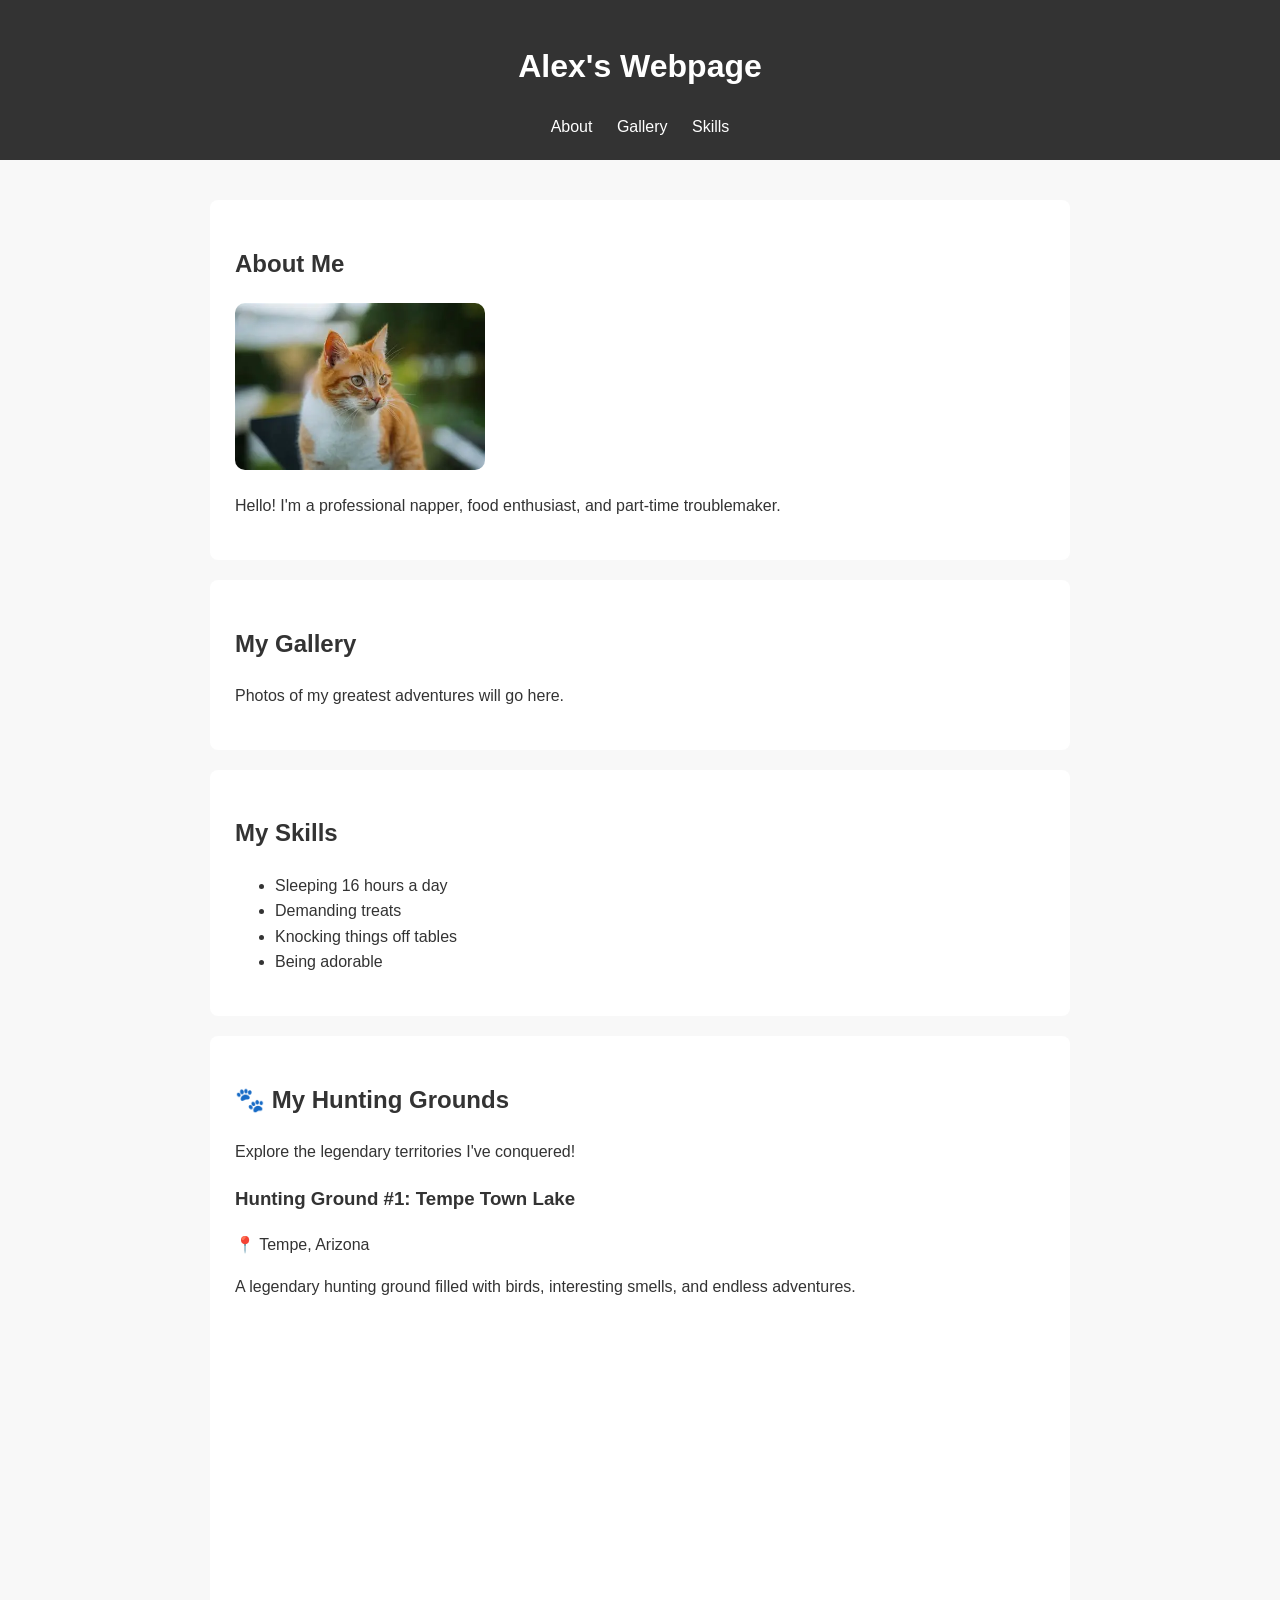
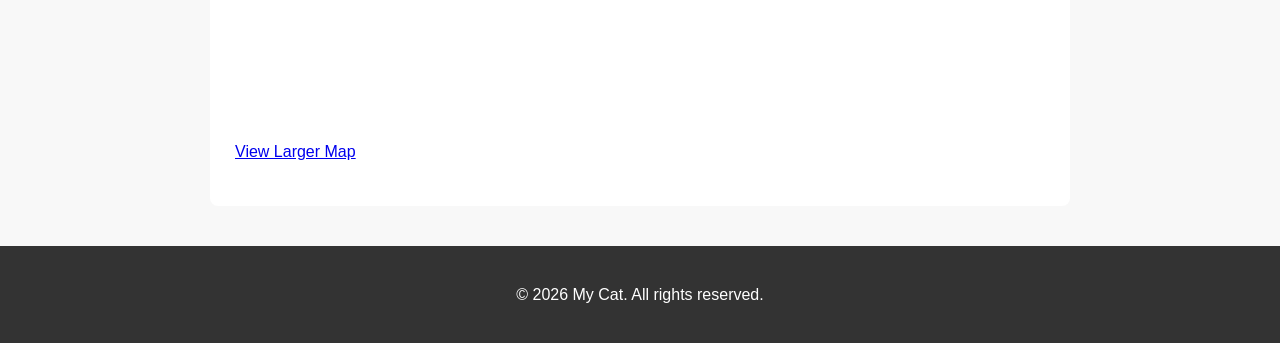
==== index.html @ f4e45e98 "First git CMD Commit" ====
<!DOCTYPE html>
<html lang="en">
<head>
    <meta charset="UTF-8">
    <meta name="viewport" content="width=device-width, initial-scale=1.0">
    <title>My Cat's Portfolio</title>
    <link rel="stylesheet" href="style.css">
</head>
<body>

    <header>
        <h1>Alex's Webpage</h1>
        <nav>
            <a href="#about">About</a>
            <a href="#gallery">Gallery</a>
            <a href="#skills">Skills</a>
        </nav>
    </header>

    <main>
        <section id="about">
            <h2>About Me</h2>
            <img src="cat.jpg" alt="My adorable cat" width="250">
            <p>Hello! I'm a professional napper, food enthusiast, and part-time troublemaker.</p>
        </section>

        <section id="gallery">
            <h2>My Gallery</h2>
            <p>Photos of my greatest adventures will go here.</p>
        </section>

        <section id="skills">
            <h2>My Skills</h2>
            <ul>
                <li>Sleeping 16 hours a day</li>
                <li>Demanding treats</li>
                <li>Knocking things off tables</li>
                <li>Being adorable</li>
            </ul>
        </section>

        
        <section id="hunting-grounds">
            <h2>🐾 My Hunting Grounds</h2>
            <p>Explore the legendary territories I've conquered!</p>

            <article class="hunting-location">
                <h3>Hunting Ground #1: Tempe Town Lake</h3>
                <p>📍 Tempe, Arizona</p>
                <p>
                    A legendary hunting ground filled with birds,
                    interesting smells, and endless adventures.
                </p>

                <iframe
                    title="Map of Tempe Town Lake"
                    width="100%"
                    height="400"
                    style="border: 0; border-radius: 10px;"
                    loading="lazy"
                    src="
                    ">
                </iframe>

                <p>
                    <a href="https://www.openstreetmap.org/?mlat=33.43222&amp;mlon=-111.93194#map=15/33.43222/-111.93194"
                    target="_blank" rel="noopener noreferrer">
                        View Larger Map
                    </a>
                </p>
            </article>
        </section>

    </main>

    <footer>
        <p>&copy; 2026 My Cat. All rights reserved.</p>
    </footer>

</body>
</html>
---- style.css ----
* {
    box-sizing: border-box;
}

body {
    font-family: Arial, sans-serif;
    margin: 0;
    padding: 0;
    background-color: #f8f8f8;
    color: #333;
    line-height: 1.6;
}

header {
    background-color: #333;
    color: white;
    padding: 20px;
    text-align: center;
}

nav a {
    color: white;
    margin: 0 10px;
    text-decoration: none;
}

nav a:hover {
    text-decoration: underline;
}

main {
    max-width: 900px;
    margin: 40px auto;
    padding: 0 20px;
}

section {
    background-color: white;
    padding: 25px;
    margin-bottom: 20px;
    border-radius: 8px;
}

img {
    max-width: 100%;
    height: auto;
    border-radius: 10px;
}

footer {
    text-align: center;
    padding: 20px;
    background-color: #333;
    color: white;
}
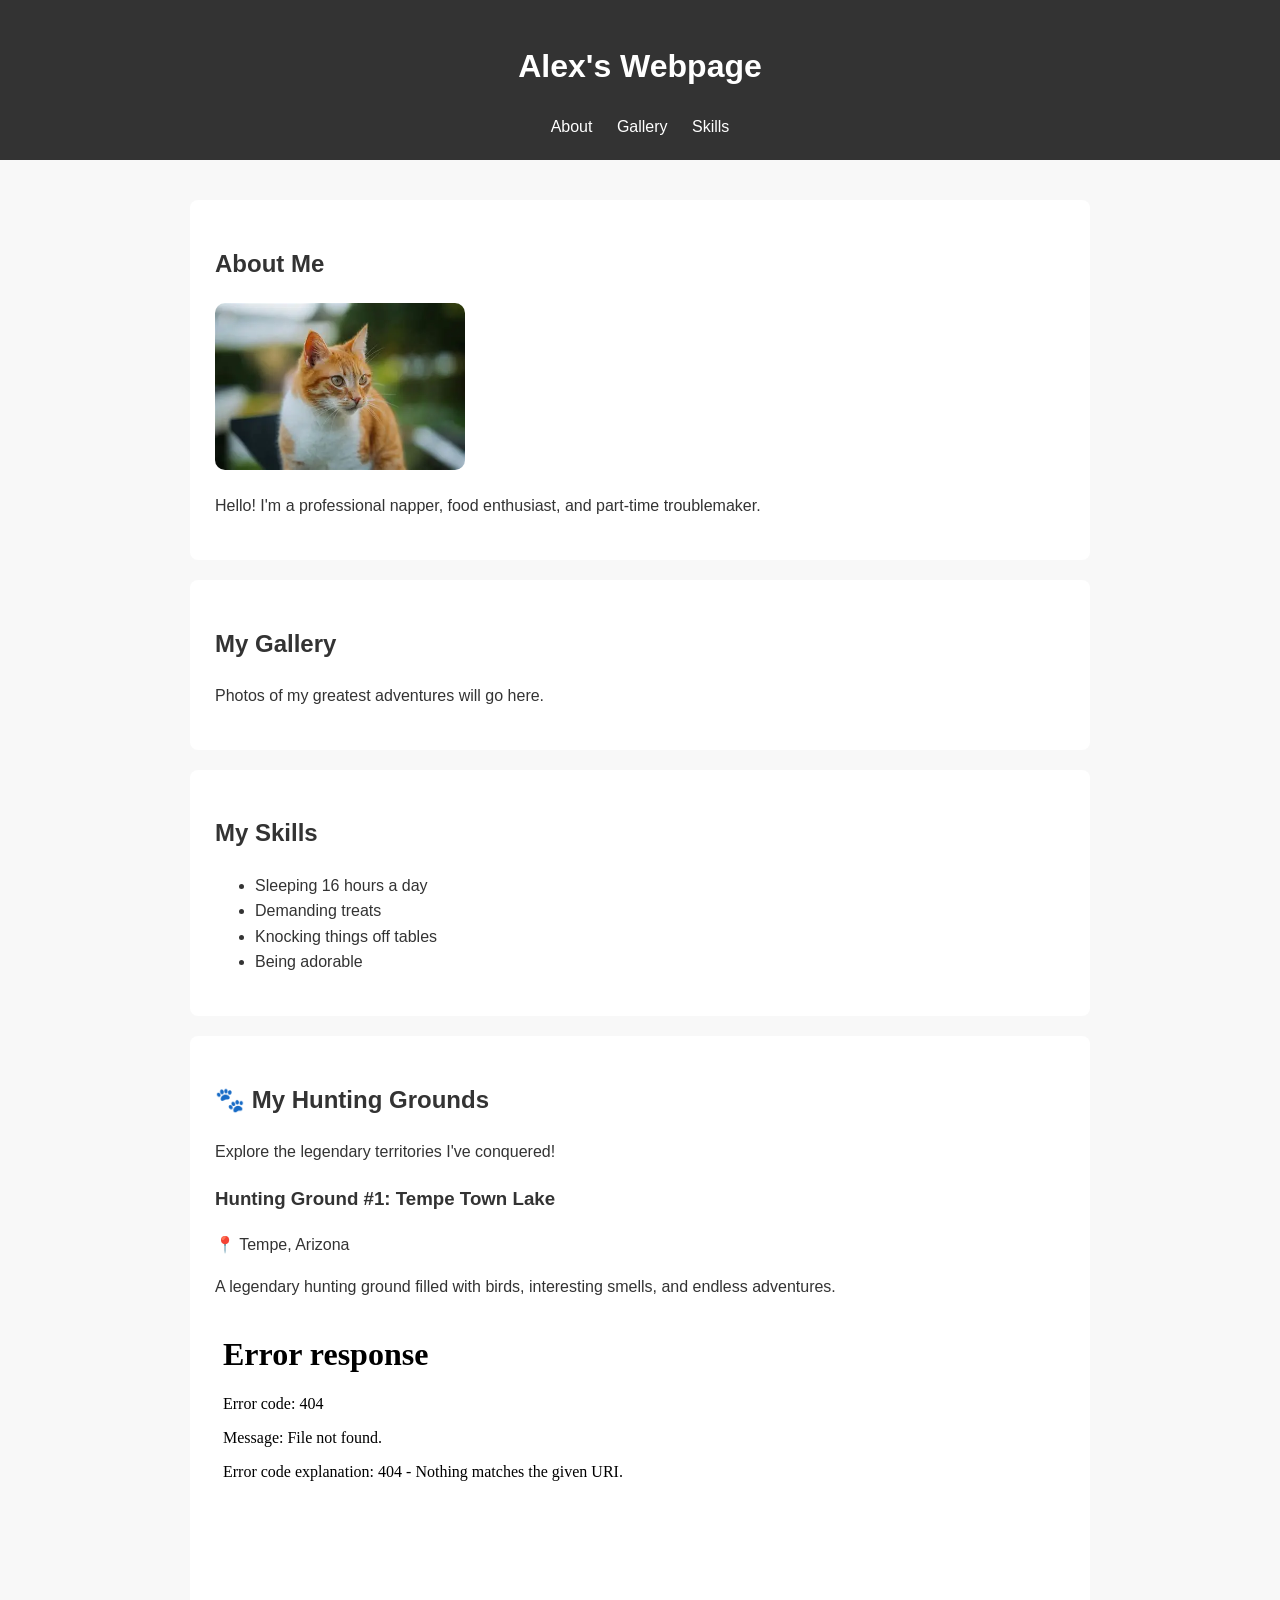
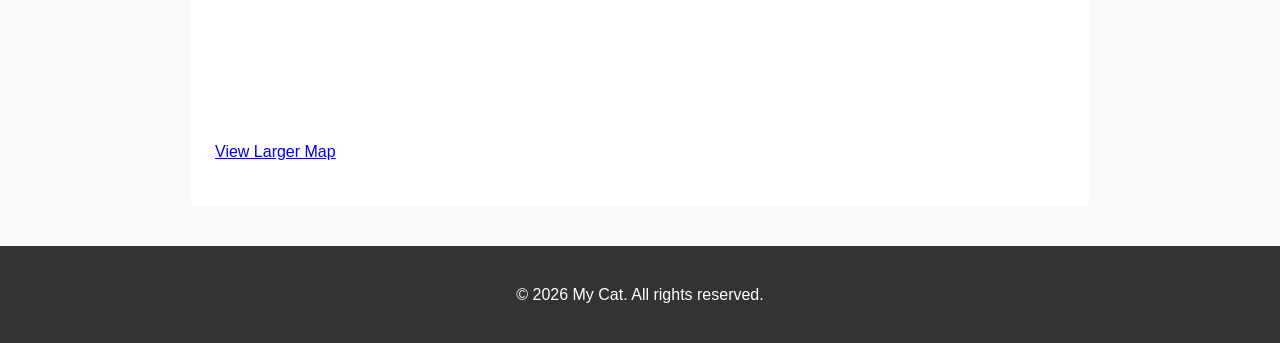
==== commit fb485d5f: "Fixed map problem" ====
--- a/index.html
+++ b/index.html
@@ -60,7 +60,7 @@
                     style="border: 0; border-radius: 10px;"
                     loading="lazy"
                     src="
-                    ">
+                    src="https://www.openstreetmap.org/export/embed.html?bbox=-111.955%2C33.423%2C-111.908%2C33.443&amp;layer=mapnik&amp;marker=33.43222%2C-111.93194">
                 </iframe>
 
                 <p>
--- a/style.css
+++ b/style.css
@@ -1,3 +1,4 @@
+<<<<<<< HEAD
 
 * {
     box-sizing: border-box;
@@ -54,3 +55,61 @@
     background-color: #333;
     color: white;
 }
+=======
+
+* {
+    box-sizing: border-box;
+}
+
+body {
+    font-family: Arial, sans-serif;
+    margin: 0;
+    padding: 0;
+    background-color: #f8f8f8;
+    color: #333;
+    line-height: 1.6;
+}
+
+header {
+    background-color: #333;
+    color: white;
+    padding: 20px;
+    text-align: center;
+}
+
+nav a {
+    color: white;
+    margin: 0 10px;
+    text-decoration: none;
+}
+
+nav a:hover {
+    text-decoration: underline;
+}
+
+main {
+    max-width: 900px;
+    margin: 40px auto;
+    padding: 0 20px;
+}
+
+section {
+    background-color: white;
+    padding: 25px;
+    margin-bottom: 20px;
+    border-radius: 8px;
+}
+
+img {
+    max-width: 100%;
+    height: auto;
+    border-radius: 10px;
+}
+
+footer {
+    text-align: center;
+    padding: 20px;
+    background-color: #333;
+    color: white;
+}
+>>>>>>> 381b8f2b52e9a39c36378bc8762e644c245641f3
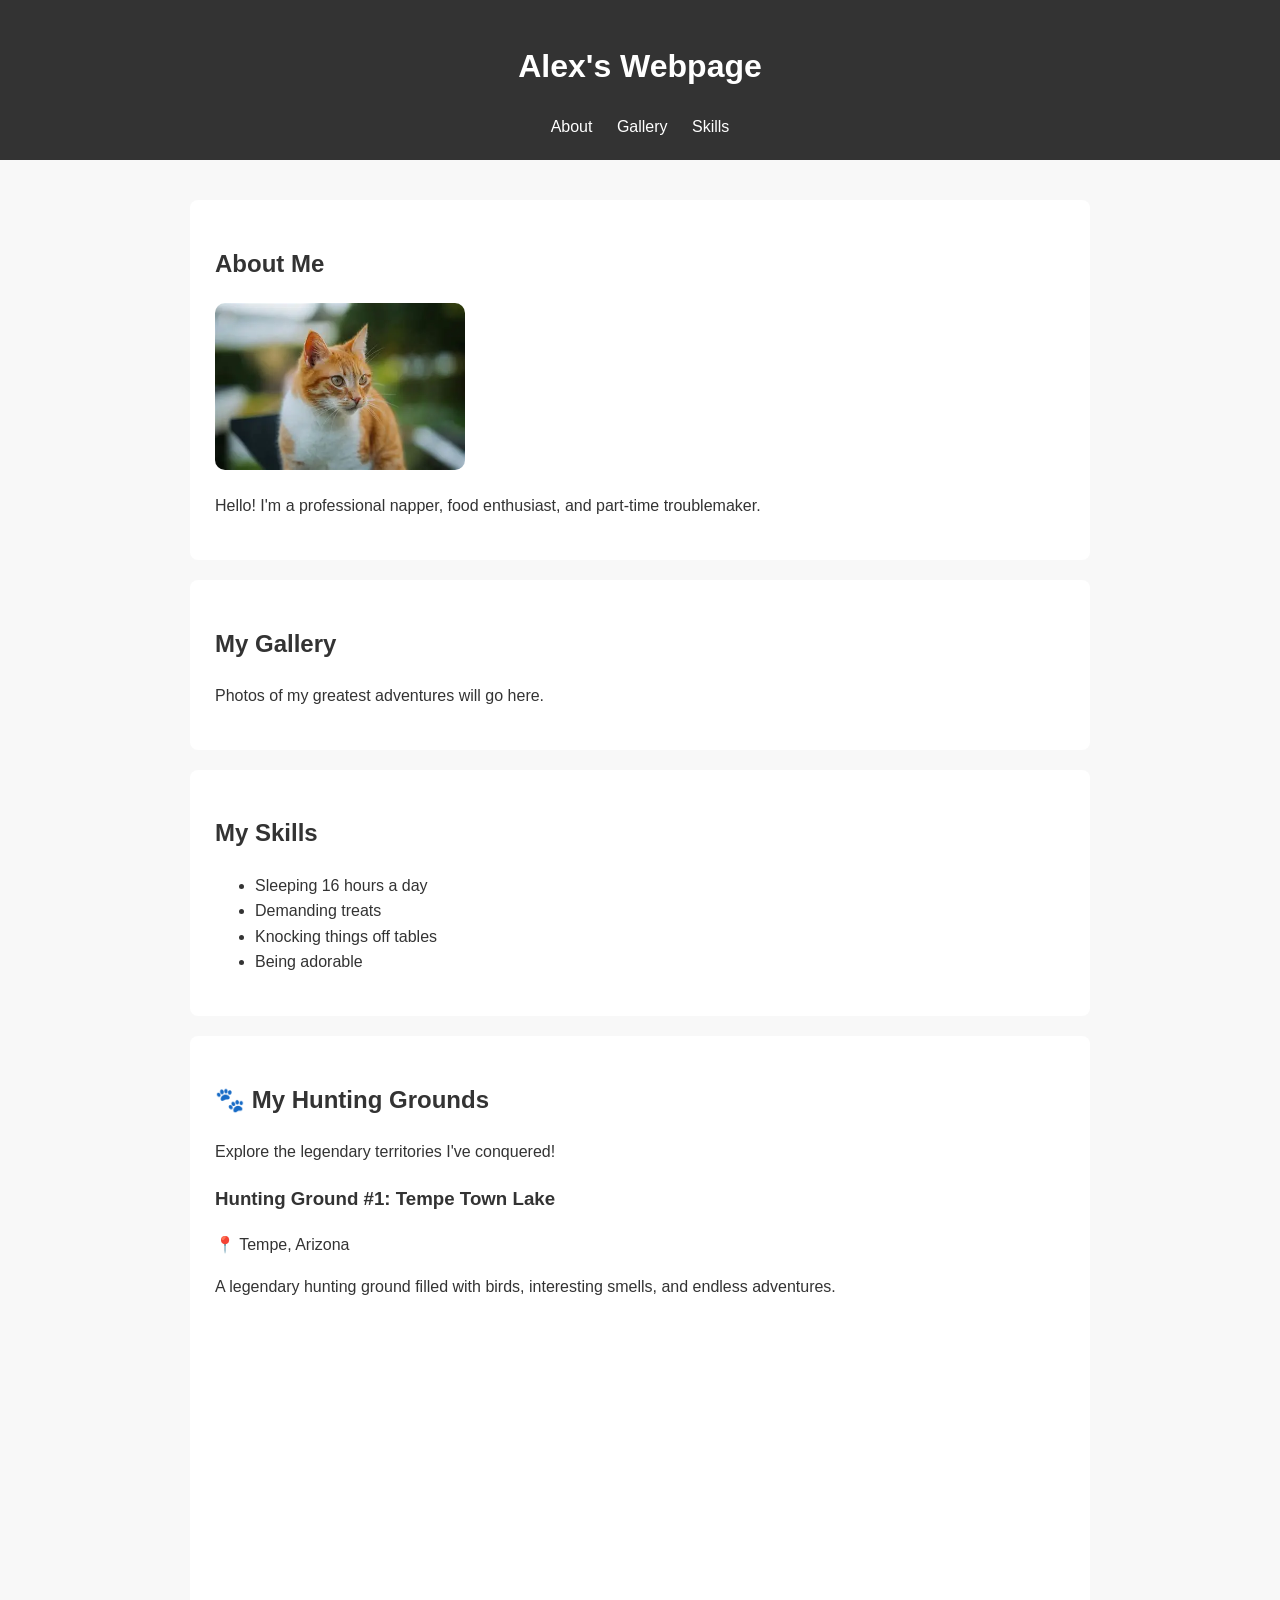
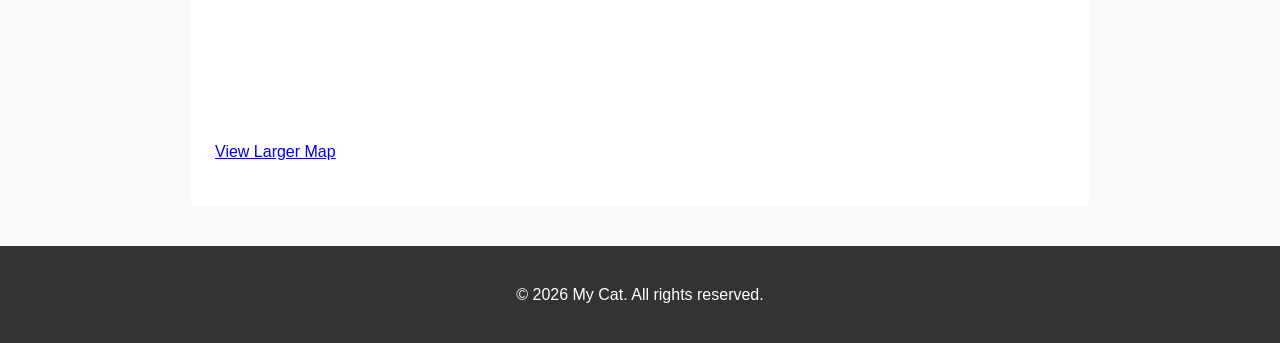
==== commit e2981c04: "Fixed map v2" ====
--- a/index.html
+++ b/index.html
@@ -59,7 +59,6 @@
                     height="400"
                     style="border: 0; border-radius: 10px;"
                     loading="lazy"
-                    src="
                     src="https://www.openstreetmap.org/export/embed.html?bbox=-111.955%2C33.423%2C-111.908%2C33.443&amp;layer=mapnik&amp;marker=33.43222%2C-111.93194">
                 </iframe>
 
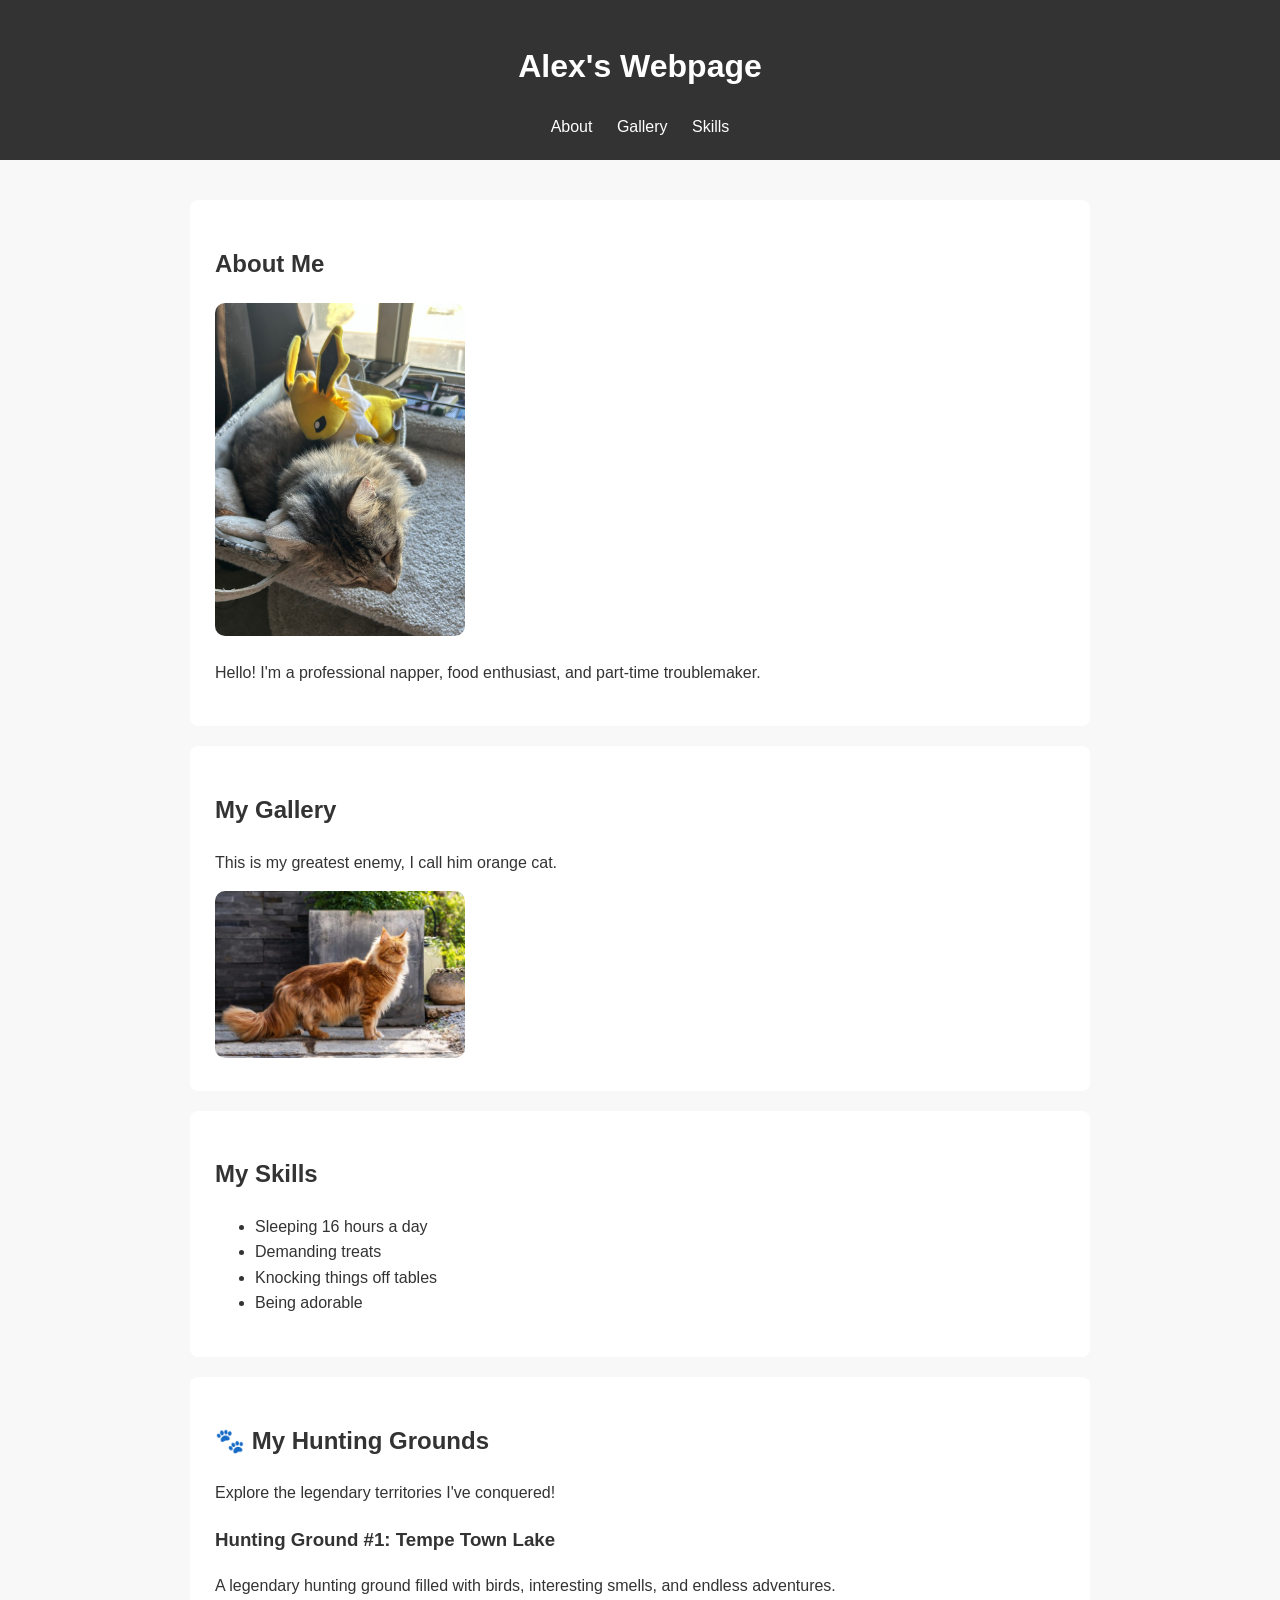
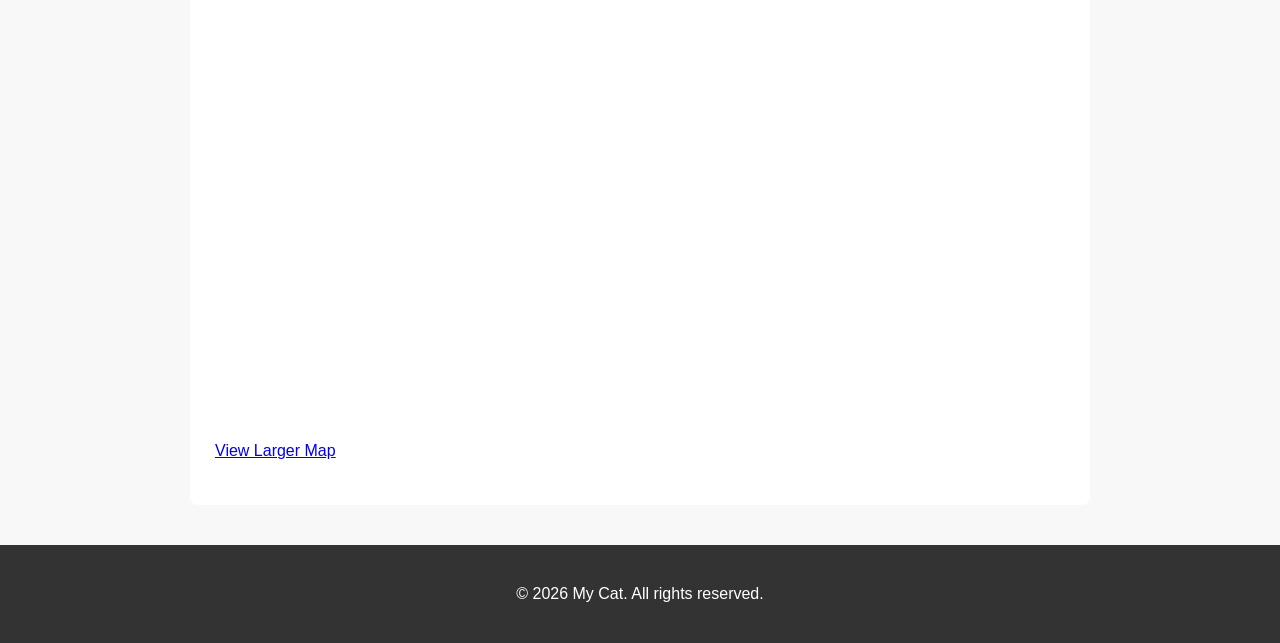
==== commit 54efd0f7: "Added picture of cat and enemy section" ====
--- a/index.html
+++ b/index.html
@@ -21,13 +21,14 @@
     <main>
         <section id="about">
             <h2>About Me</h2>
-            <img src="cat.jpg" alt="My adorable cat" width="250">
+            <img src="alex.jpg" alt="My adorable cat" width="250">
             <p>Hello! I'm a professional napper, food enthusiast, and part-time troublemaker.</p>
         </section>
 
         <section id="gallery">
             <h2>My Gallery</h2>
-            <p>Photos of my greatest adventures will go here.</p>
+            <p>This is my greatest enemy, I call him orange cat.</p>
+            <img src="cat.jpg" alt="Enemy!!!" width="250">
         </section>
 
         <section id="skills">
@@ -47,7 +48,6 @@
 
             <article class="hunting-location">
                 <h3>Hunting Ground #1: Tempe Town Lake</h3>
-                <p>📍 Tempe, Arizona</p>
                 <p>
                     A legendary hunting ground filled with birds,
                     interesting smells, and endless adventures.
